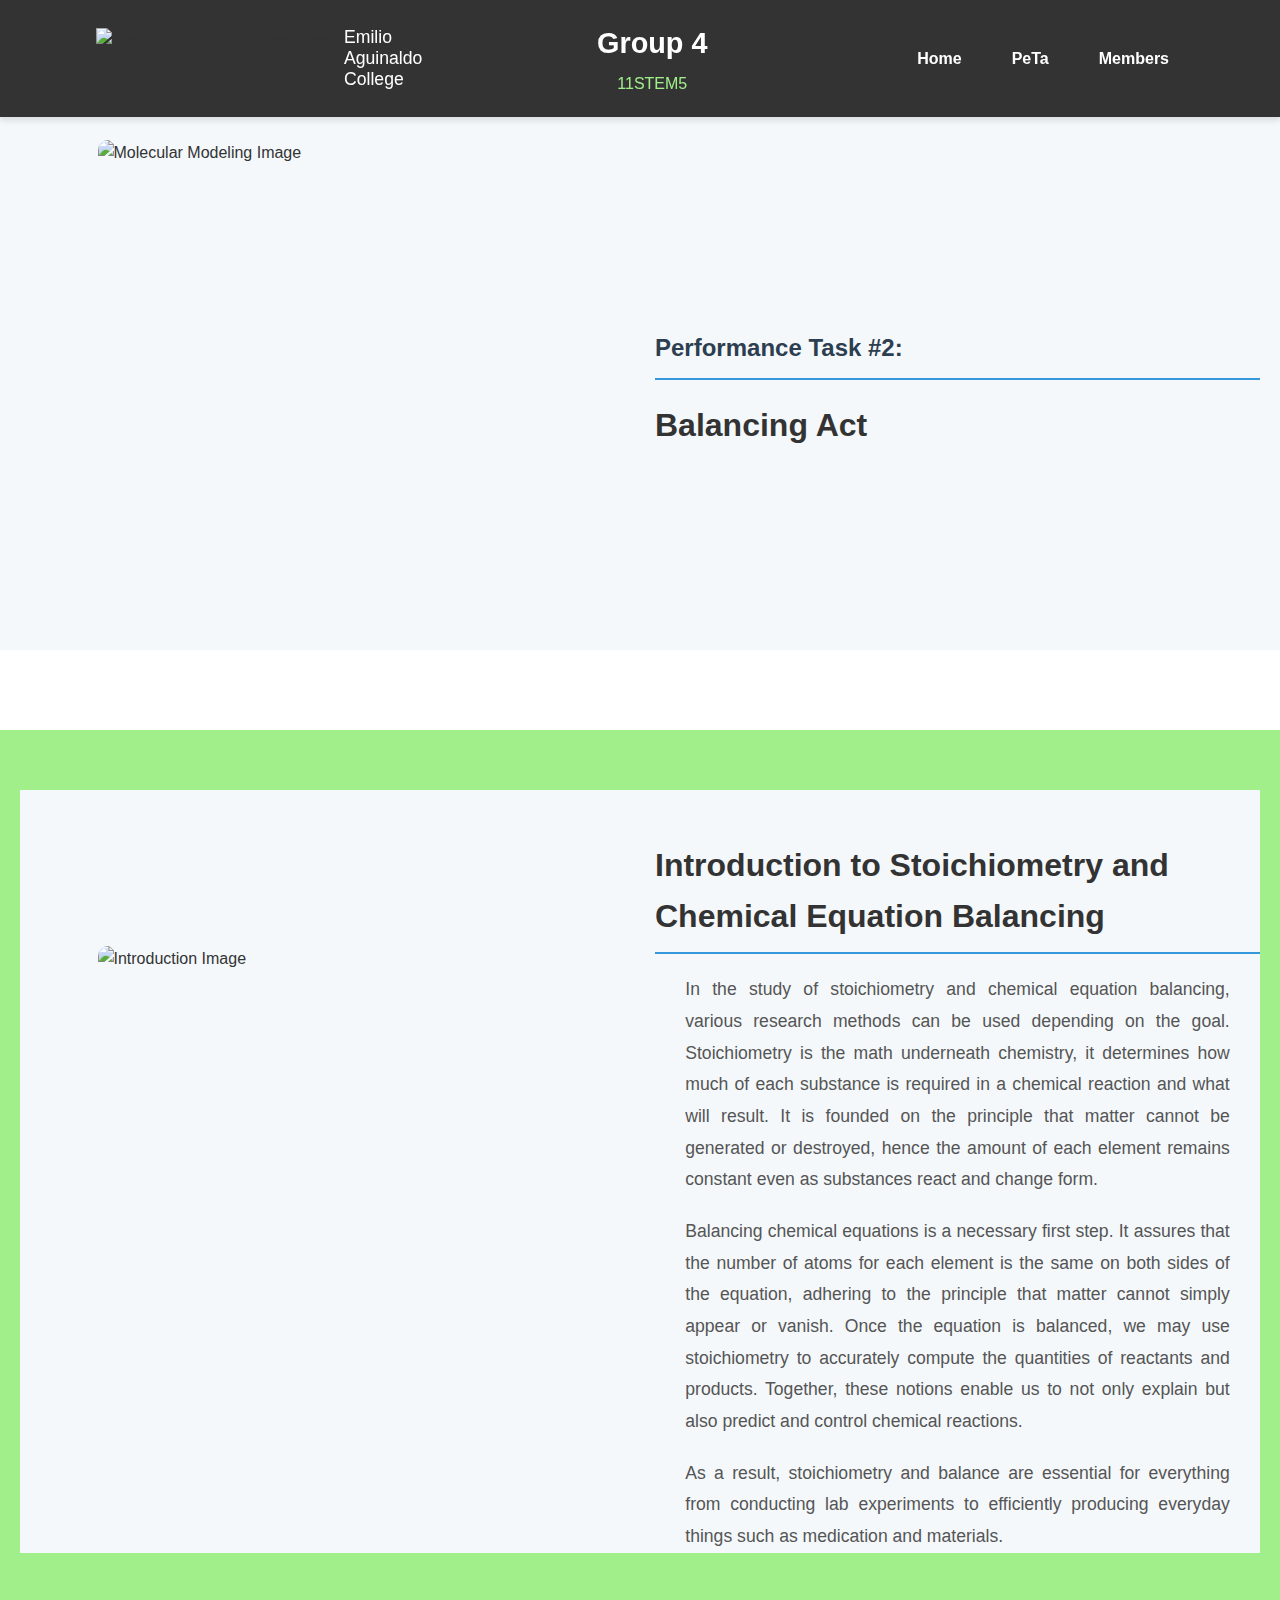
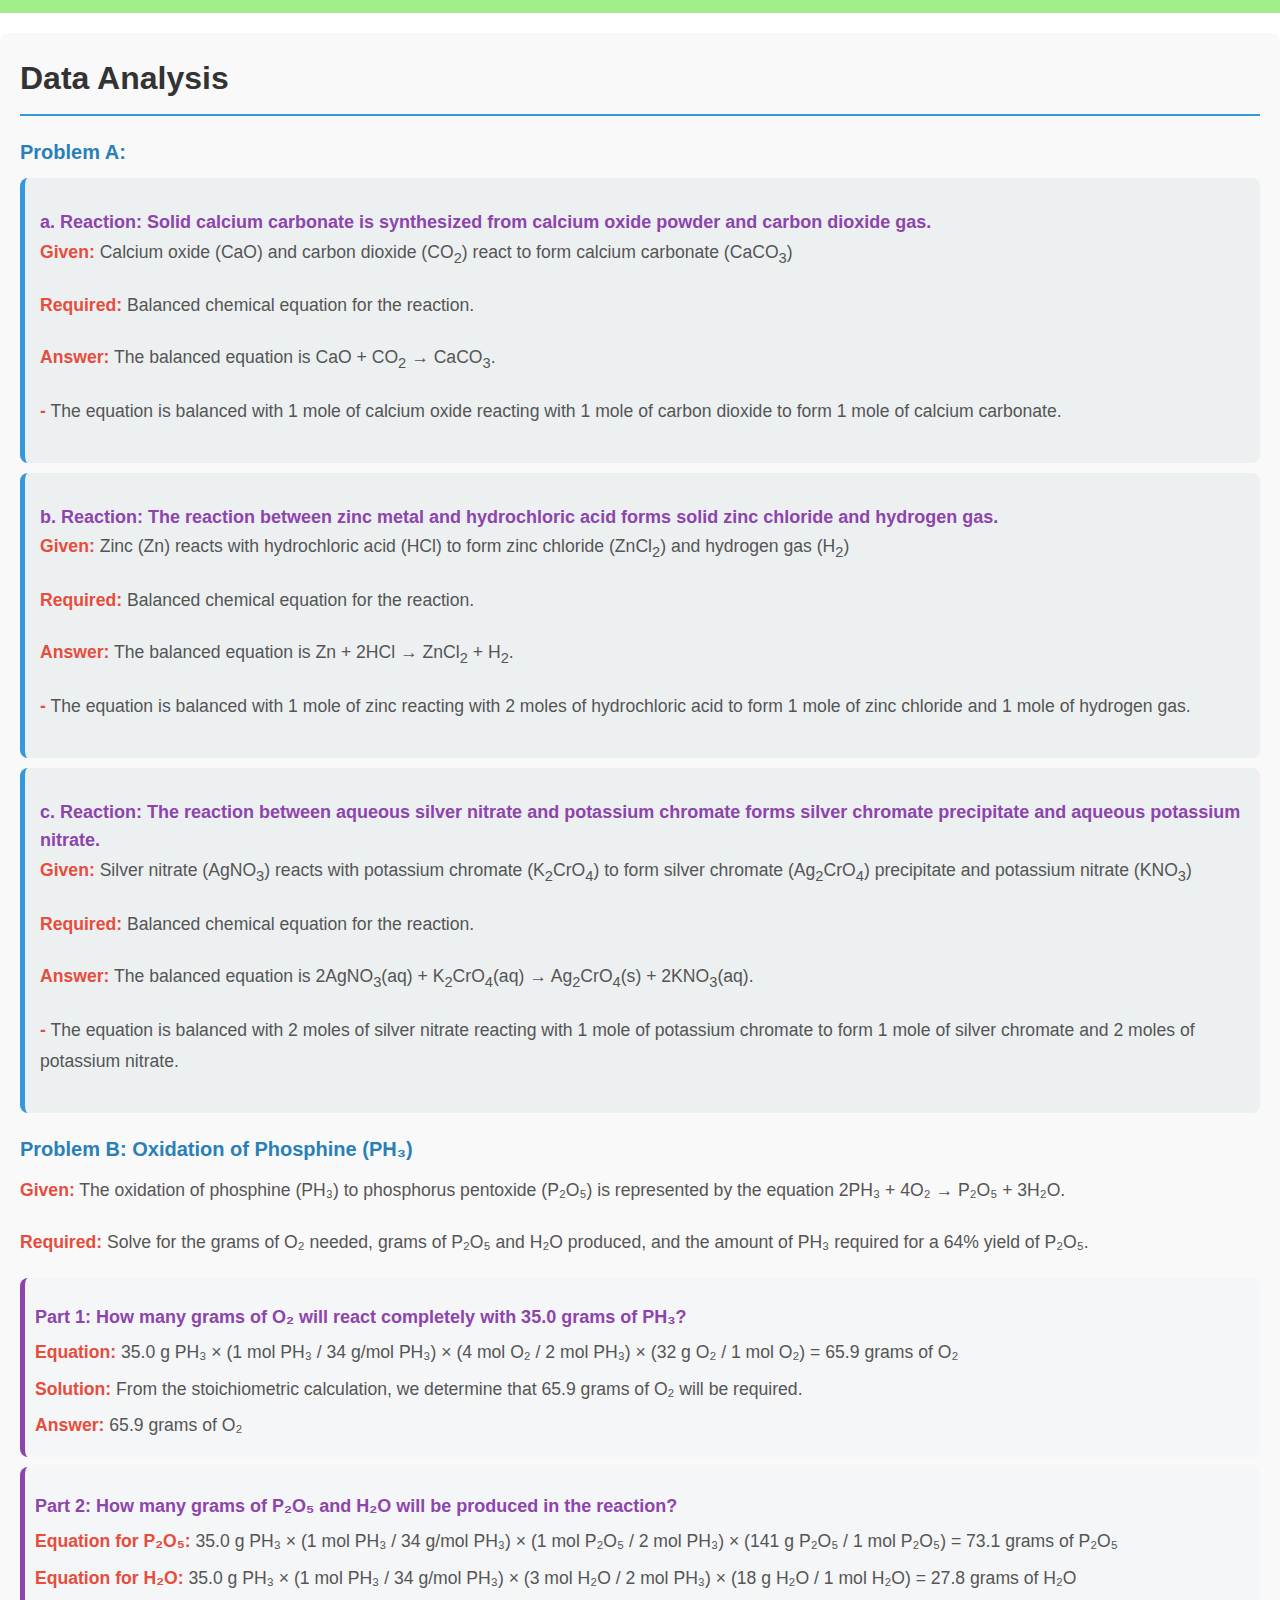
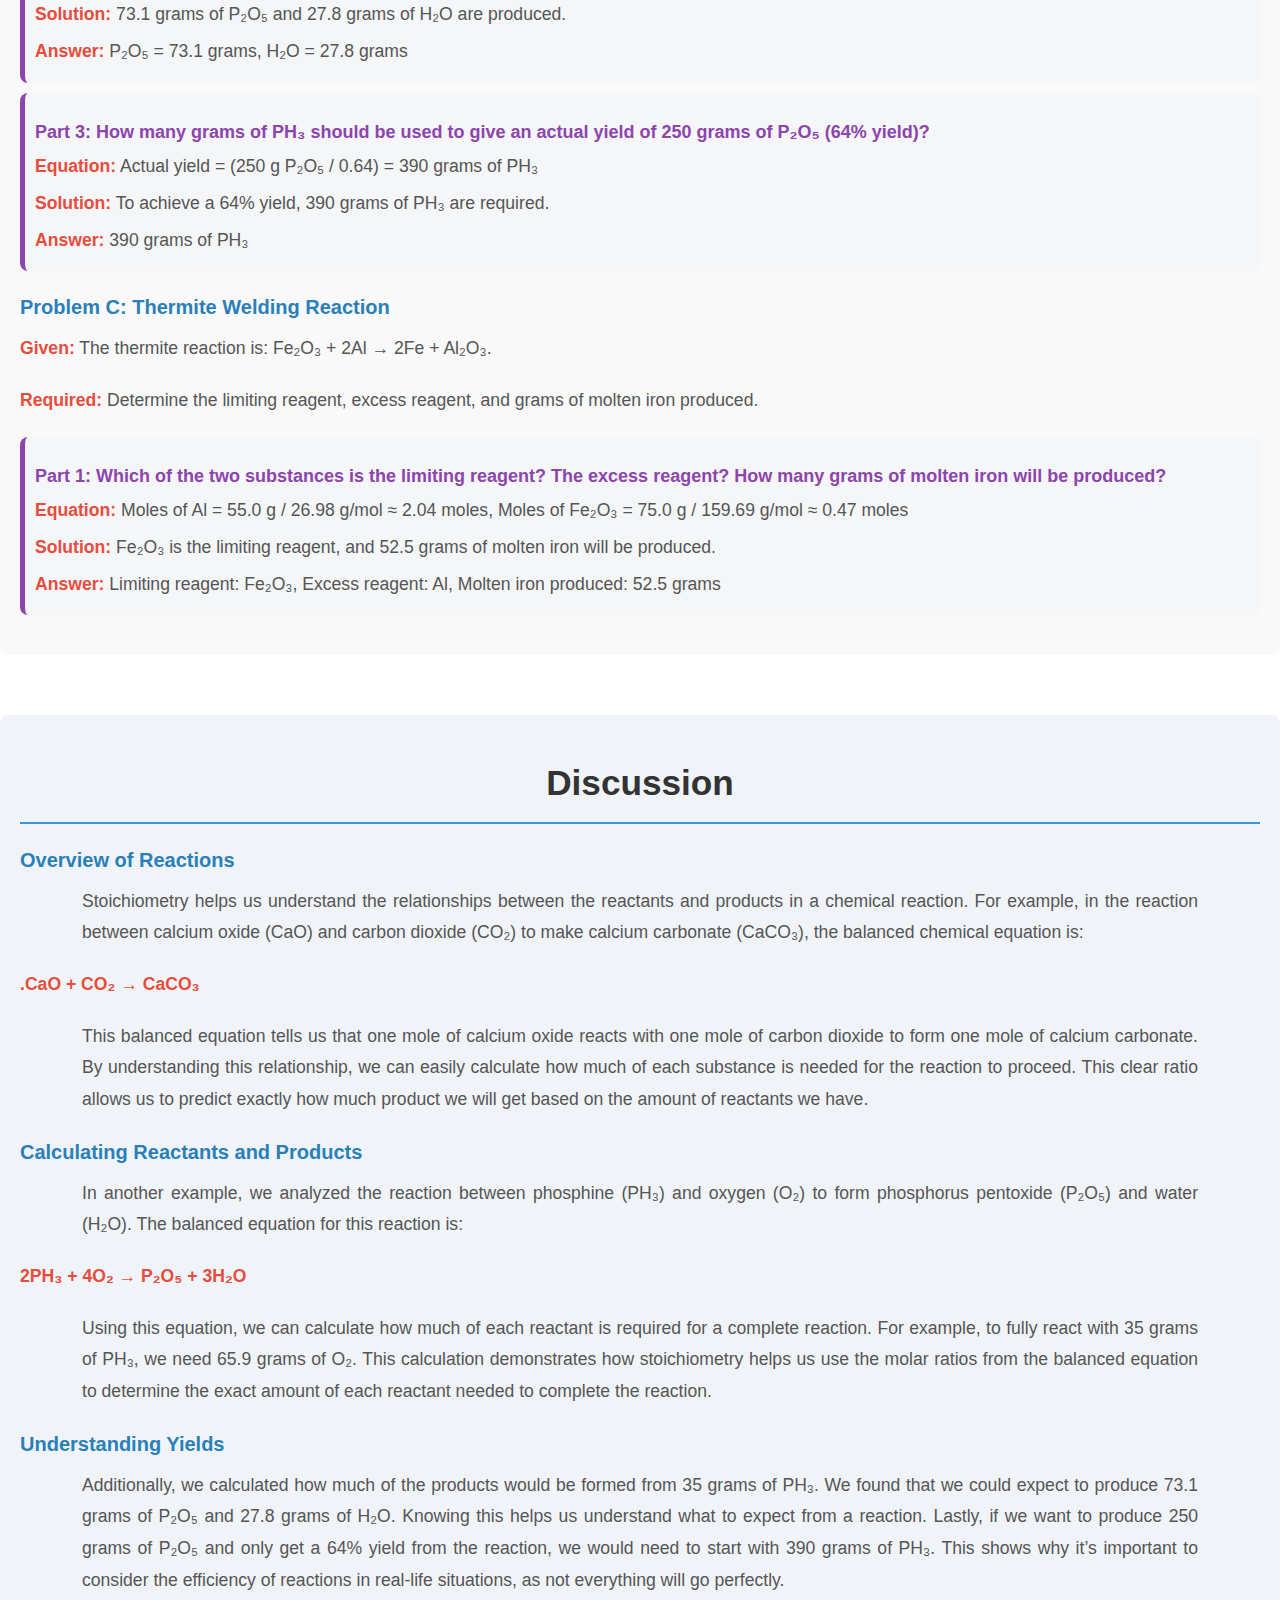
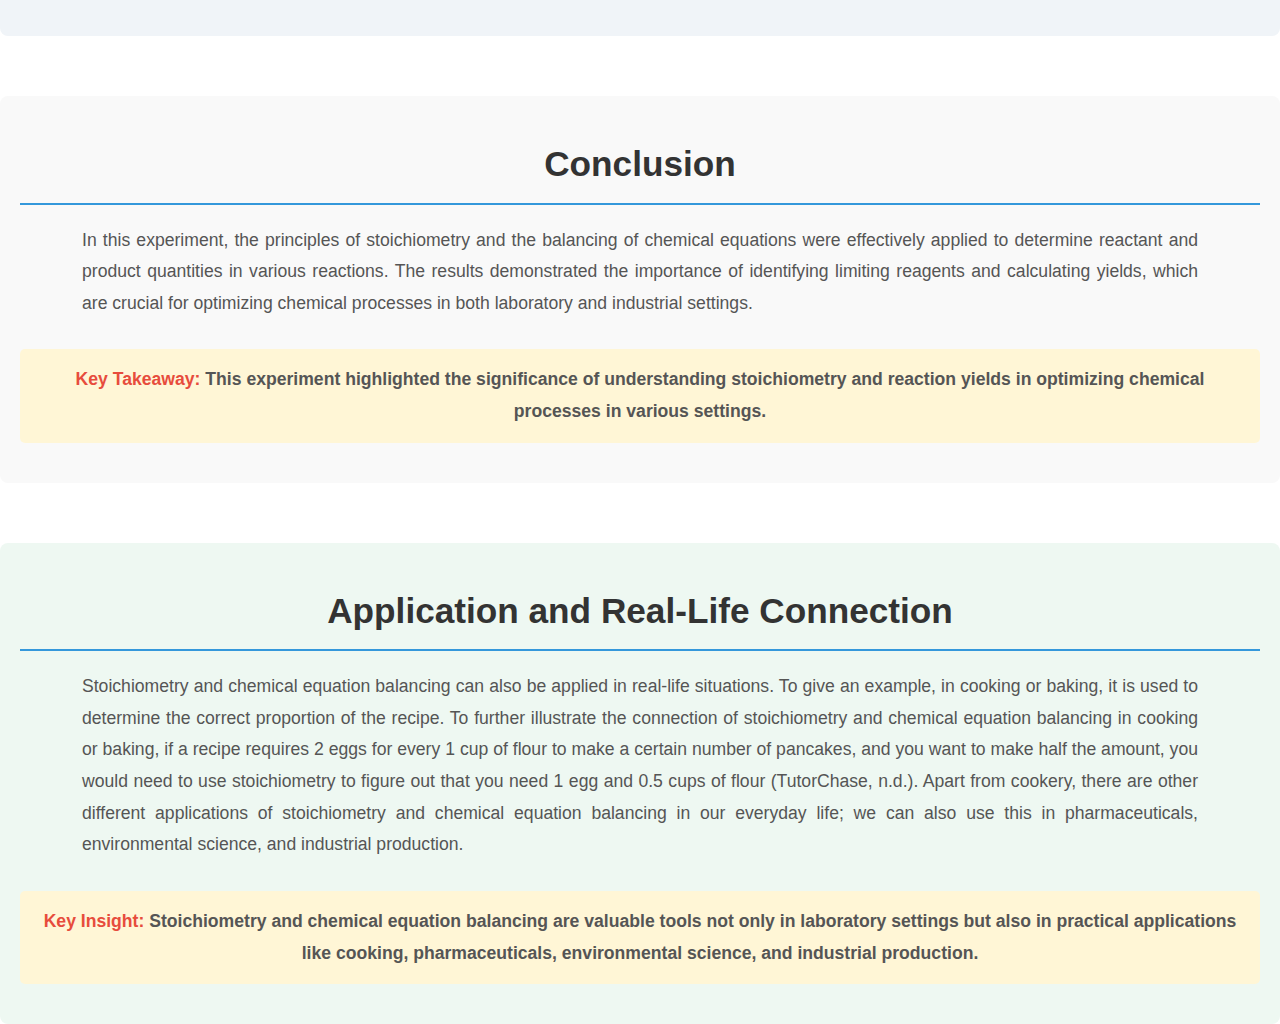
==== Balancing.html @ 18c322c0 "Initial Upload" ====
<!DOCTYPE html>
<html lang="en">

<head>
    <meta charset="UTF-8">
    <meta name="viewport" content="width=device-width, initial-scale=1.0">
    <title>Molecular Modeling and Geometry in Real Life - Group 4</title>
    <link rel="stylesheet" href="balancing.css">
</head>

<body>
    <header class="header">
        <nav class="navbar">
            <div class="logo-container">
                <img src="https://i.imgur.com/Ta3TBCE.png" alt="Emilio Aguinaldo College Logo" class="school-logo">
                <div class="school-name">
                    <span>Emilio</span>
                    <span>Aguinaldo</span>
                    <span>College</span>
                </div>
            </div>
            <div class="group-info">
                <div class="logo">Group 4</div>
                <div class="tagline">11STEM5</div>
            </div>
            <ul class="nav-links">
                <li><a href="index.html">Home</a></li>
                <!-- Updated PeTa dropdown -->
                <li class="dropdown">
                    <a href="#" class="dropbtn">PeTa</a>
                    <ul class="dropdown-content">
                        <li><a href="PaperChrom.html">Paper Chromatography</a></li>
                        <li><a href="Balancing.html">Balancing Act</a></li>
                        <li><a href="Molecular.html">Molecular Modeling and Geometry in Real Life</a></li>
                    </ul>
                </li>
                <li><a href="Members.html">Members</a></li>
            </ul>
        </nav>
    </header>

    <!-- First Section: PeTa #1 -->
    <section class="section intro">
        <div class="left-content">
            <img src="pic/BAL.jpeg" alt="Molecular Modeling Image" class="section-image">
        </div>
        <div class="right-content">
            <h2>Performance Task #2:</h2>
            <h1>Balancing Act</h1>
        </div>
    </section>

    <section class="intro-section section">
        <div class="intro">
            <div class="left-content">
                <img src="pic/cfimages.avif" alt="Introduction Image" class="section-image">
            </div>
            <div class="right-content">
                <div class="content">
                    <h2>Introduction to Stoichiometry and Chemical Equation Balancing</h2>
                    <p class="intro-text">
                        In the study of stoichiometry and chemical equation balancing, various research methods can be used depending on the goal. Stoichiometry is the math underneath chemistry, it determines how much of each substance is required in a chemical reaction and what will result. It is founded on the principle that matter cannot be generated or destroyed, hence the amount of each element remains constant even as substances react and change form.
                    </p>
                    <p class="intro-text">
                        Balancing chemical equations is a necessary first step. It assures that the number of atoms for each element is the same on both sides of the equation, adhering to the principle that matter cannot simply appear or vanish. Once the equation is balanced, we may use stoichiometry to accurately compute the quantities of reactants and products. Together, these notions enable us to not only explain but also predict and control chemical reactions. 
                    </p>
                    <p class="intro-text">
                        As a result, stoichiometry and balance are essential for everything from conducting lab experiments to efficiently producing everyday things such as medication and materials.
                    </p>
                </div>
            </div>
        </div>
    </section>
    
</section>

   <!-- Tenth Section: Data Analysis -->
<section class="section data-analysis">
    <div class="content">
        <h2>Data Analysis</h2>

        <!-- Problem A -->
        <div class="problem">
            <h3>Problem A:</h3>
            
            <!-- Reaction 1 -->
            <div class="reaction">
                <h4>a. Reaction: Solid calcium carbonate is synthesized from calcium oxide powder and carbon dioxide gas.</h4>
                <p><strong>Given:</strong> Calcium oxide (CaO) and carbon dioxide (CO<sub>2</sub>) react to form calcium carbonate (CaCO<sub>3</sub>)</p>
                <p><strong>Required:</strong> Balanced chemical equation for the reaction.</p>
                <p><strong>Answer:</strong> The balanced equation is CaO + CO<sub>2</sub> → CaCO<sub>3</sub>.</p>
                <p><strong>-</strong> The equation is balanced with 1 mole of calcium oxide reacting with 1 mole of carbon dioxide to form 1 mole of calcium carbonate.</p>
            </div>

            <!-- Reaction 2 -->
            <div class="reaction">
                <h4>b. Reaction: The reaction between zinc metal and hydrochloric acid forms solid zinc chloride and hydrogen gas.</h4>
                <p><strong>Given:</strong> Zinc (Zn) reacts with hydrochloric acid (HCl) to form zinc chloride (ZnCl<sub>2</sub>) and hydrogen gas (H<sub>2</sub>)</p>
                <p><strong>Required:</strong> Balanced chemical equation for the reaction.</p>
                <p><strong>Answer:</strong> The balanced equation is Zn + 2HCl → ZnCl<sub>2</sub> + H<sub>2</sub>.</p>
                <p><strong>-</strong> The equation is balanced with 1 mole of zinc reacting with 2 moles of hydrochloric acid to form 1 mole of zinc chloride and 1 mole of hydrogen gas.</p>
            </div>

            <!-- Reaction 3 -->
            <div class="reaction">
                <h4>c. Reaction: The reaction between aqueous silver nitrate and potassium chromate forms silver chromate precipitate and aqueous potassium nitrate.</h4>
                <p><strong>Given:</strong> Silver nitrate (AgNO<sub>3</sub>) reacts with potassium chromate (K<sub>2</sub>CrO<sub>4</sub>) to form silver chromate (Ag<sub>2</sub>CrO<sub>4</sub>) precipitate and potassium nitrate (KNO<sub>3</sub>)</p>
                <p><strong>Required:</strong> Balanced chemical equation for the reaction.</p>
                <p><strong>Answer:</strong> The balanced equation is 2AgNO<sub>3</sub>(aq) + K<sub>2</sub>CrO<sub>4</sub>(aq) → Ag<sub>2</sub>CrO<sub>4</sub>(s) + 2KNO<sub>3</sub>(aq).</p>
                <p><strong>-</strong> The equation is balanced with 2 moles of silver nitrate reacting with 1 mole of potassium chromate to form 1 mole of silver chromate and 2 moles of potassium nitrate.</p>
            </div>
        </div>

        <!-- Problem B -->
        <div class="problem">
            <h3>Problem B: Oxidation of Phosphine (PH₃)</h3>
            <p><strong>Given:</strong> The oxidation of phosphine (PH₃) to phosphorus pentoxide (P₂O₅) is represented by the equation 2PH₃ + 4O₂ → P₂O₅ + 3H₂O.</p>
            <p><strong>Required:</strong> Solve for the grams of O₂ needed, grams of P₂O₅ and H₂O produced, and the amount of PH₃ required for a 64% yield of P₂O₅.</p>

            <!-- Sub-problem 1 -->
            <div class="sub-problem">
                <h4>Part 1: How many grams of O₂ will react completely with 35.0 grams of PH₃?</h4>
                <p><strong>Equation:</strong> 35.0 g PH₃ × (1 mol PH₃ / 34 g/mol PH₃) × (4 mol O₂ / 2 mol PH₃) × (32 g O₂ / 1 mol O₂) = 65.9 grams of O₂</p>
                <p><strong>Solution:</strong> From the stoichiometric calculation, we determine that 65.9 grams of O₂ will be required.</p>
                <p><strong>Answer:</strong> 65.9 grams of O₂</p>
            </div>

            <!-- Sub-problem 2 -->
            <div class="sub-problem">
                <h4>Part 2: How many grams of P₂O₅ and H₂O will be produced in the reaction?</h4>
                <p><strong>Equation for P₂O₅:</strong> 35.0 g PH₃ × (1 mol PH₃ / 34 g/mol PH₃) × (1 mol P₂O₅ / 2 mol PH₃) × (141 g P₂O₅ / 1 mol P₂O₅) = 73.1 grams of P₂O₅</p>
                <p><strong>Equation for H₂O:</strong> 35.0 g PH₃ × (1 mol PH₃ / 34 g/mol PH₃) × (3 mol H₂O / 2 mol PH₃) × (18 g H₂O / 1 mol H₂O) = 27.8 grams of H₂O</p>
                <p><strong>Solution:</strong> 73.1 grams of P₂O₅ and 27.8 grams of H₂O are produced.</p>
                <p><strong>Answer:</strong> P₂O₅ = 73.1 grams, H₂O = 27.8 grams</p>
            </div>

            <!-- Sub-problem 3 -->
            <div class="sub-problem">
                <h4>Part 3: How many grams of PH₃ should be used to give an actual yield of 250 grams of P₂O₅ (64% yield)?</h4>
                <p><strong>Equation:</strong> Actual yield = (250 g P₂O₅ / 0.64) = 390 grams of PH₃</p>
                <p><strong>Solution:</strong> To achieve a 64% yield, 390 grams of PH₃ are required.</p>
                <p><strong>Answer:</strong> 390 grams of PH₃</p>
            </div>
        </div>

        <!-- Problem C -->
        <div class="problem">
            <h3>Problem C: Thermite Welding Reaction</h3>
            <p><strong>Given:</strong> The thermite reaction is: Fe₂O₃ + 2Al → 2Fe + Al₂O₃.</p>
            <p><strong>Required:</strong> Determine the limiting reagent, excess reagent, and grams of molten iron produced.</p>

            <!-- Sub-problem 1 -->
            <div class="sub-problem">
                <h4>Part 1: Which of the two substances is the limiting reagent? The excess reagent? How many grams of molten iron will be produced?</h4>
                <p><strong>Equation:</strong> Moles of Al = 55.0 g / 26.98 g/mol ≈ 2.04 moles, Moles of Fe₂O₃ = 75.0 g / 159.69 g/mol ≈ 0.47 moles</p>
                <p><strong>Solution:</strong> Fe₂O₃ is the limiting reagent, and 52.5 grams of molten iron will be produced.</p>
                <p><strong>Answer:</strong> Limiting reagent: Fe₂O₃, Excess reagent: Al, Molten iron produced: 52.5 grams</p>
            </div>
        </div>
    </div>
</section>






    
        </div>
   <!-- Ninth Section: Discussion -->
<section class="section discussion">
    <div class="content">
        <h2>Discussion</h2>
        
        <!-- Overview of Reactions -->
        <h3>Overview of Reactions</h3>
        <p class="discussion-text">Stoichiometry helps us understand the relationships between the reactants and products in a chemical reaction. For example, in the reaction between calcium oxide (CaO) and carbon dioxide (CO₂) to make calcium carbonate (CaCO₃), the balanced chemical equation is:</p>
        <p><strong>.CaO + CO₂ → CaCO₃<p/></strong>
        <p class="discussion-text">This balanced equation tells us that one mole of calcium oxide reacts with one mole of carbon dioxide to form one mole of calcium carbonate. By understanding this relationship, we can easily calculate how much of each substance is needed for the reaction to proceed. This clear ratio allows us to predict exactly how much product we will get based on the amount of reactants we have.</p>

        <!-- Calculating Reactants and Products -->
        <h3>Calculating Reactants and Products</h3>
        <p class="discussion-text">In another example, we analyzed the reaction between phosphine (PH₃) and oxygen (O₂) to form phosphorus pentoxide (P₂O₅) and water (H₂O). The balanced equation for this reaction is:</p>
        <p><strong>2PH₃ + 4O₂ → P₂O₅ + 3H₂O<p/></strong>
        <p class="discussion-text">Using this equation, we can calculate how much of each reactant is required for a complete reaction. For example, to fully react with 35 grams of PH₃, we need 65.9 grams of O₂. This calculation demonstrates how stoichiometry helps us use the molar ratios from the balanced equation to determine the exact amount of each reactant needed to complete the reaction.</p>

        <!-- Understanding Yields -->
        <h3>Understanding Yields</h3>
        <p class="discussion-text">Additionally, we calculated how much of the products would be formed from 35 grams of PH₃. We found that we could expect to produce 73.1 grams of P₂O₅ and 27.8 grams of H₂O. Knowing this helps us understand what to expect from a reaction. Lastly, if we want to produce 250 grams of P₂O₅ and only get a 64% yield from the reaction, we would need to start with 390 grams of PH₃. This shows why it’s important to consider the efficiency of reactions in real-life situations, as not everything will go perfectly.</p>
    </div>
</section>

</main>

</section>

    </section>

  <!-- Seventh Section: Conclusion -->
<section class="section conclusion">
    <div class="content">
        <h2>Conclusion</h2>
        <p class="conclusion-text">In this experiment, the principles of stoichiometry and the balancing of chemical equations were effectively applied to determine reactant and product quantities in various reactions. The results demonstrated the importance of identifying limiting reagents and calculating yields, which are crucial for optimizing chemical processes in both laboratory and industrial settings.</p>
        <div class="highlighted-text">
            <p><strong>Key Takeaway:</strong> This experiment highlighted the significance of understanding stoichiometry and reaction yields in optimizing chemical processes in various settings.</p>
        </div>
    </div>
</section>

<!-- Eighth Section: Application and Real-Life Connection -->
<section class="section application">
    <div class="content">
        <h2>Application and Real-Life Connection</h2>
        <p class="application-text">Stoichiometry and chemical equation balancing can also be applied in real-life situations. To give an example, in cooking or baking, it is used to determine the correct proportion of the recipe. To further illustrate the connection of stoichiometry and chemical equation balancing in cooking or baking, if a recipe requires 2 eggs for every 1 cup of flour to make a certain number of pancakes, and you want to make half the amount, you would need to use stoichiometry to figure out that you need 1 egg and 0.5 cups of flour (TutorChase, n.d.). Apart from cookery, there are other different applications of stoichiometry and chemical equation balancing in our everyday life; we can also use this in pharmaceuticals, environmental science, and industrial production.</p>
        <div class="highlighted-text">
            <p><strong>Key Insight:</strong> Stoichiometry and chemical equation balancing are valuable tools not only in laboratory settings but also in practical applications like cooking, pharmaceuticals, environmental science, and industrial production.</p>
        </div>
    </div>
</section>


</body>

</html>
---- balancing.css ----
/* General styles */
* {
    margin: 0;
    padding: 0;
    box-sizing: border-box;
}

body {
    font-family: 'Poppins', sans-serif;
    color: #333;
    line-height: 1.6;
    overflow-x: hidden;
    height: 100%;
}

/* Header Styles */
.header {
    width: 100%;
    position: fixed;
    top: 0;
    left: 0;
    background-color: #333333;
    padding: 20px 0;
    z-index: 1000;
    box-shadow: 0 4px 6px rgba(0, 0, 0, 0.1);
}

.navbar {
    width: 85%;
    margin: 0 auto;
    display: flex;
    justify-content: space-between;
    align-items: center;
}

.logo-container {
    display: flex;
    align-items: center;
}

.school-logo {
    height: 60px;
    width: auto;
    margin-right: 15px;
}

.school-name {
    display: flex;
    flex-direction: column;
    color: white;
    font-size: 1.1rem;
}

.school-name span {
    line-height: 1.2;
}

.group-info {
    text-align: center;
    flex-grow: 1;
    display: flex;
    flex-direction: column;
    justify-content: center;
}

.logo {
    font-size: 1.8rem;
    color: white;
    font-weight: 600;
}

.tagline {
    font-size: 1rem;
    color: #A1EF8B;
    margin-top: 5px;
}

.nav-links {
    list-style: none;
    display: flex;
    margin-left: auto;
}

.nav-links li {
    display: inline-block;
    margin-left: 20px;
}

.nav-links a {
    color: white;
    text-decoration: none;
    font-weight: 600;
    display: inline-block;
    padding: 10px 15px;
    transition: background-color 0.3s ease, color 0.3s ease;
}

.nav-links a:hover {
    background-color: #A1EF8B;
    color: #333;
}

/* Sub-menu Styles */
.dropdown {
    position: relative;
}

.dropbtn {
    color: white;
    text-decoration: none;
    font-weight: 600;
    display: inline-block;
    padding: 10px 15px;
}

.dropdown-content {
    display: none;
    position: absolute;
    background-color: #333;
    min-width: 160px;
    z-index: 1;
}

.dropdown-content li {
    display: block;
}

.dropdown-content li a {
    color: white;
    padding: 10px 15px;
    text-decoration: none;
    font-weight: 400;
    transition: background-color 0.3s ease;
}

.dropdown-content li a:hover {
    background-color: #A1EF8B;
}

.dropdown:hover .dropdown-content {
    display: block;
}

.dropdown:hover .dropbtn {
    background-color: #444;
}

/* Active Link Styling */
.nav-links li.active a {
    background-color: #A1EF8B;
    color: #333;
}

/* Sections Styling */
.section {
    padding: 60px 20px;
    margin-top: 80px;
}

.intro {
    background-color: #F4F8FB;
    display: flex;
    justify-content: space-between;
    align-items: center;
}

.left-content {
    flex: 1;
    display: flex;
    justify-content: center;
    align-items: center;
}

.right-content {
    flex: 1;
    padding-left: 30px;
    padding-top: 50px;
}

.section-image {
    width: 100%;
    max-width: 450px;
    height: 450px;
    border-radius: 10px;
}

.content h2 {
    font-size: 2rem;
    color: #333;
    margin-bottom: 20px;
    font-weight: 600;
}

.content p {
    font-size: 1.1rem;
    color: #555;
    margin-bottom: 20px;
    line-height: 1.8;
}

.content ul {
    margin-left: 20px;
}

.content li {
    font-size: 1.2rem;
    color: #555;
    margin-left: 20px;
}

.procedure ol {
    font-size: 1.1rem;
    color: #555;
    margin-left: 40px;
    line-height: 1.8;
}

/* Section Backgrounds */
.intro-section {
    background-color: #A1EF8B;
    color: #333;
}

.procedure {
    background-color: #ffeb3b;
}

.results {
    background-color: #c8e6c9;
}

.conclusion {
    background-color: #fff59d;
}

@media (max-width: 768px) {
    .right-content {
        padding-left: 15px;
        padding-top: 20px;
    }

    .section-image {
        max-width: 100%;
        height: auto;
    }

    .navbar {
        flex-direction: column;
        text-align: center;
    }

    .nav-links {
        flex-direction: column;
    }
}
/* Data Table Style */
.data-table {
    width: 100%;
    border-collapse: collapse;
    margin-top: 20px;
}

.data-table td {
    border: 1px solid #ccc;
    padding: 10px;
    text-align: center;
    font-size: 1rem;
}

.data-table tr:nth-child(even) {
    background-color: #f9f9f9;
}

.data-table tr:hover {
    background-color: #f1f1f1;
}

/* Discussion Section Styling */
.discussion {
    background-color: #f0f4f8; /* Light background color */
    padding: 40px 20px;
    margin-top: 60px;
    border-radius: 8px;
}

.discussion h2 {
    font-size: 2.2rem;
    color: #333;
    margin-bottom: 20px;
    font-weight: 600;
    text-align: center;
}

.discussion-text {
    font-size: 1.1rem;
    line-height: 1.8;
    color: #555;
    margin-bottom: 20px;
    text-align: justify;
    max-width: 90%;
    margin: 0 auto;
}

.discussion-text:last-child {
    margin-bottom: 0;
}

.highlighted-text {
    background-color: #ffffcc; /* Light yellow background */
    padding: 15px;
    border-radius: 5px;
    margin-top: 30px;
    text-align: center;
    font-size: 1.2rem;
    font-weight: 600;
    color: #333;
}

.highlighted-text p {
    margin: 0;
}

/* Adding responsive design for mobile */
@media (max-width: 768px) {
    .discussion-text {
        font-size: 1rem;
    }

    .highlighted-text {
        font-size: 1.1rem;
    }
}

/* Conclusion Section Styling */
.conclusion {
    background-color: #f9f9f9; /* Slightly off-white background */
    padding: 40px 20px;
    margin-top: 60px;
    border-radius: 8px;
}

.conclusion h2 {
    font-size: 2.2rem;
    color: #333;
    margin-bottom: 20px;
    font-weight: 600;
    text-align: center;
}

.conclusion-text {
    font-size: 1.1rem;
    line-height: 1.8;
    color: #555;
    margin-bottom: 20px;
    text-align: justify;
    max-width: 90%;
    margin: 0 auto;
}

.conclusion-text:last-child {
    margin-bottom: 0;
}

.highlighted-text {
    background-color: #ffffe0; /* Light yellow background */
    padding: 15px;
    border-radius: 5px;
    margin-top: 30px;
    text-align: center;
    font-size: 1.2rem;
    font-weight: 600;
    color: #333;
}

.highlighted-text p {
    margin: 0;
}

/* Adding responsive design for mobile */
@media (max-width: 768px) {
    .conclusion-text {
        font-size: 1rem;
    }

    .highlighted-text {
        font-size: 1.1rem;
    }
}
/* Application and Real-Life Connection Section Styling */
.application {
    background-color: #eef8f2; /* Soft light green background */
    padding: 40px 20px;
    margin-top: 60px;
    border-radius: 8px;
}

.application h2 {
    font-size: 2.2rem;
    color: #333;
    margin-bottom: 20px;
    font-weight: 600;
    text-align: center;
}

.application-text {
    font-size: 1.1rem;
    line-height: 1.8;
    color: #555;
    margin-bottom: 20px;
    text-align: justify;
    max-width: 90%;
    margin: 0 auto;
}

.application-text:last-child {
    margin-bottom: 0;
}

.highlighted-text {
    background-color: #fff6d6; /* Light yellow background */
    padding: 15px;
    border-radius: 5px;
    margin-top: 30px;
    text-align: center;
    font-size: 1.2rem;
    font-weight: 600;
    color: #333;
}

.highlighted-text p {
    margin: 0;
}

/* Adding responsive design for mobile */
@media (max-width: 768px) {
    .application-text {
        font-size: 1rem;
    }

    .highlighted-text {
        font-size: 1.1rem;
    }
}
/* Introduction Section Styling */
.introduction {
    background-color: #f4f8fb; /* Soft blue background */
    padding: 40px 20px;
    margin-top: 60px;
    border-radius: 8px;
}

.introduction h2 {
    font-size: 2.2rem;
    color: #333;
    margin-bottom: 20px;
    font-weight: 600;
    text-align: center;
}

.intro-text {
    font-size: 1.1rem;
    line-height: 1.8;
    color: #555;
    margin-bottom: 20px;
    text-align: justify;
    max-width: 90%;
    margin: 0 auto;
}

.intro-text:last-child {
    margin-bottom: 0;
}

.highlighted-intro {
    background-color: #fff6d6; /* Light yellow background */
    padding: 15px;
    border-radius: 5px;
    margin-top: 30px;
    text-align: center;
    font-size: 1.2rem;
    font-weight: 600;
    color: #333;
}

.highlighted-intro p {
    margin: 0;
}

/* Adding responsive design for mobile */
@media (max-width: 768px) {
    .intro-text {
        font-size: 1rem;
    }

    .highlighted-intro {
        font-size: 1.1rem;
    }
}
/* Styling for Data Analysis Section */
.section.data-analysis {
    font-family: Arial, sans-serif;
    padding: 20px;
    background-color: #f9f9f9;
    margin: 20px 0;
    border-radius: 8px;
}

h2 {
    color: #2c3e50;
    font-size: 24px;
    border-bottom: 2px solid #3498db;
    padding-bottom: 10px;
    margin-bottom: 20px;
}

h3 {
    color: #2980b9;
    font-size: 20px;
    margin-top: 20px;
    margin-bottom: 10px;
}

h4 {
    color: #8e44ad;
    font-size: 18px;
    margin-top: 15px;
}

p {
    font-size: 16px;
    color: #34495e;
    line-height: 1.6;
}

strong {
    font-weight: bold;
}

.problem {
    margin-bottom: 20px;
}

.reaction {
    background-color: #ecf0f1;
    padding: 15px;
    margin-bottom: 10px;
    border-radius: 8px;
    border-left: 5px solid #3498db;
}

.sub-problem {
    background-color: #f4f6f7;
    padding: 10px;
    margin-top: 10px;
    border-radius: 8px;
    border-left: 5px solid #8e44ad;
}

.sub-problem p {
    margin: 5px 0;
}

.reaction, .sub-problem {
    transition: background-color 0.3s ease;
}

.reaction:hover, .sub-problem:hover {
    background-color: #d5dbdb;
}

p strong {
    color: #e74c3c;
}
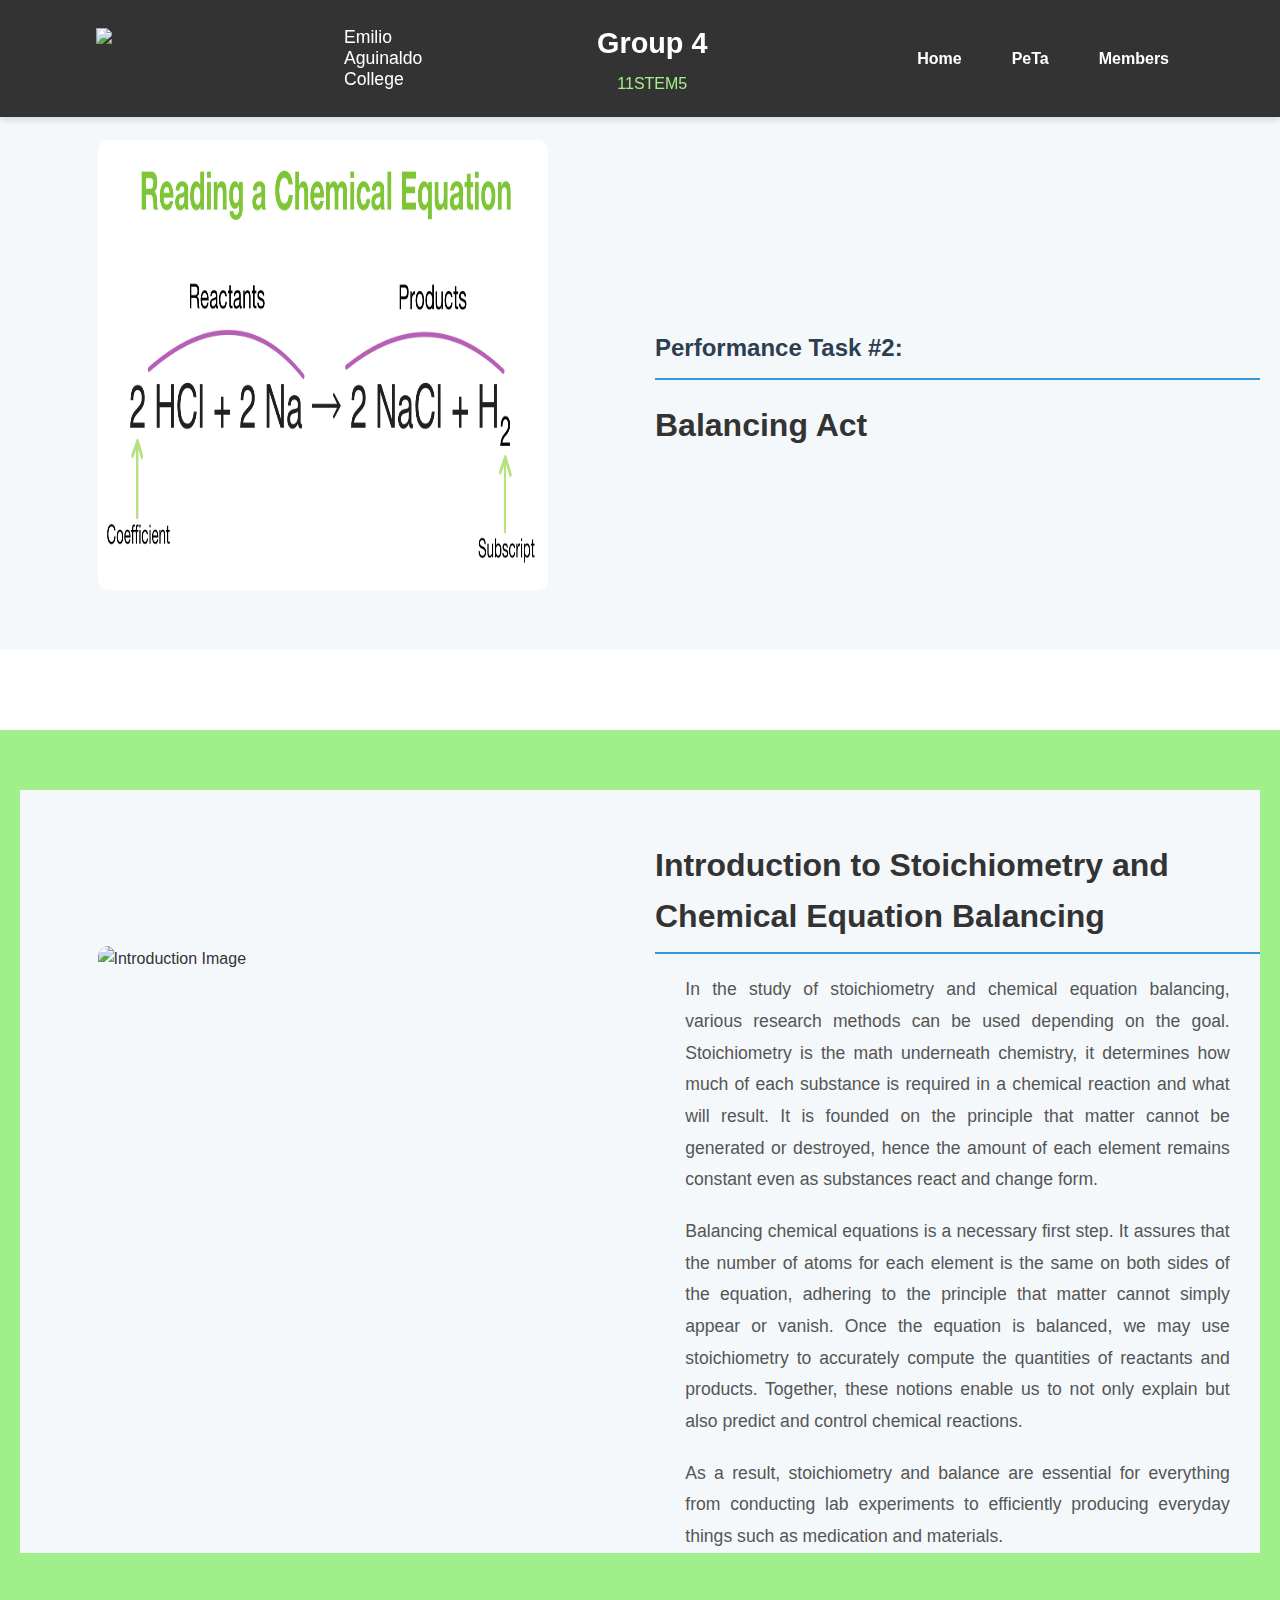
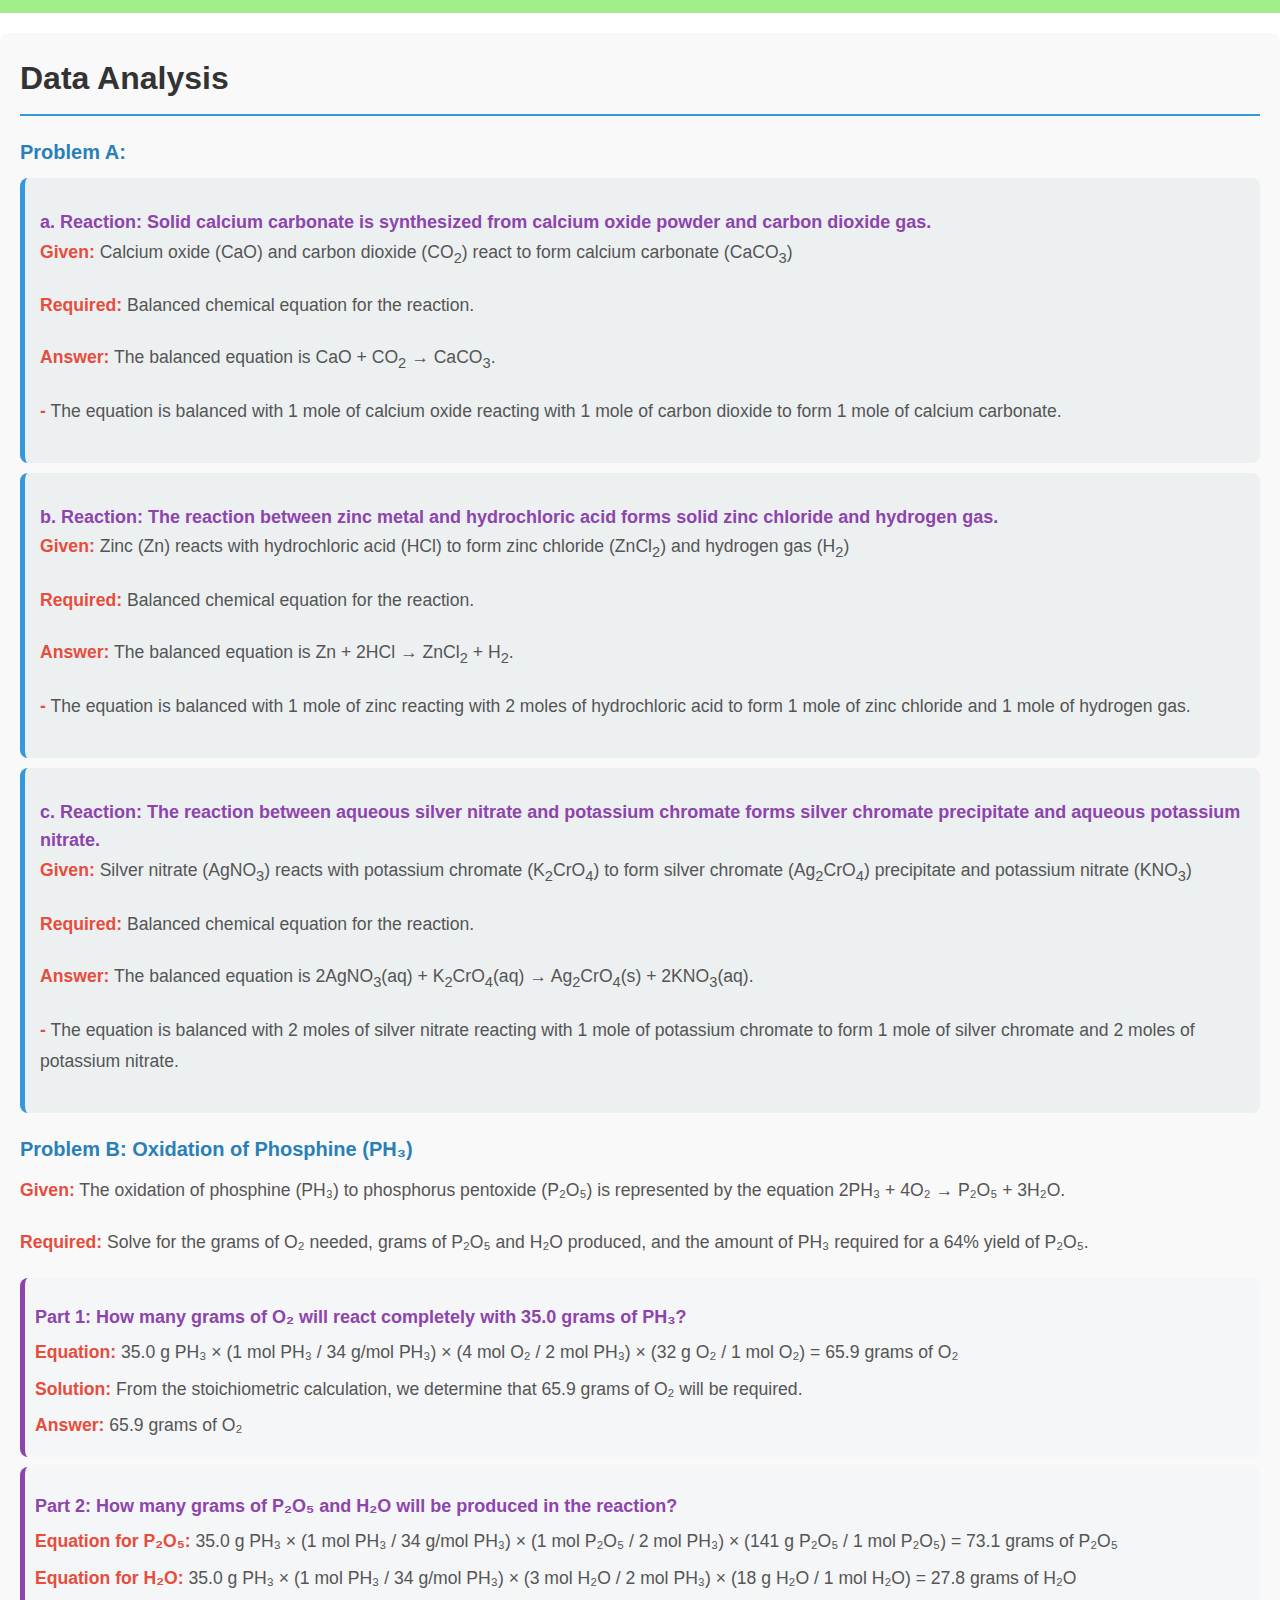
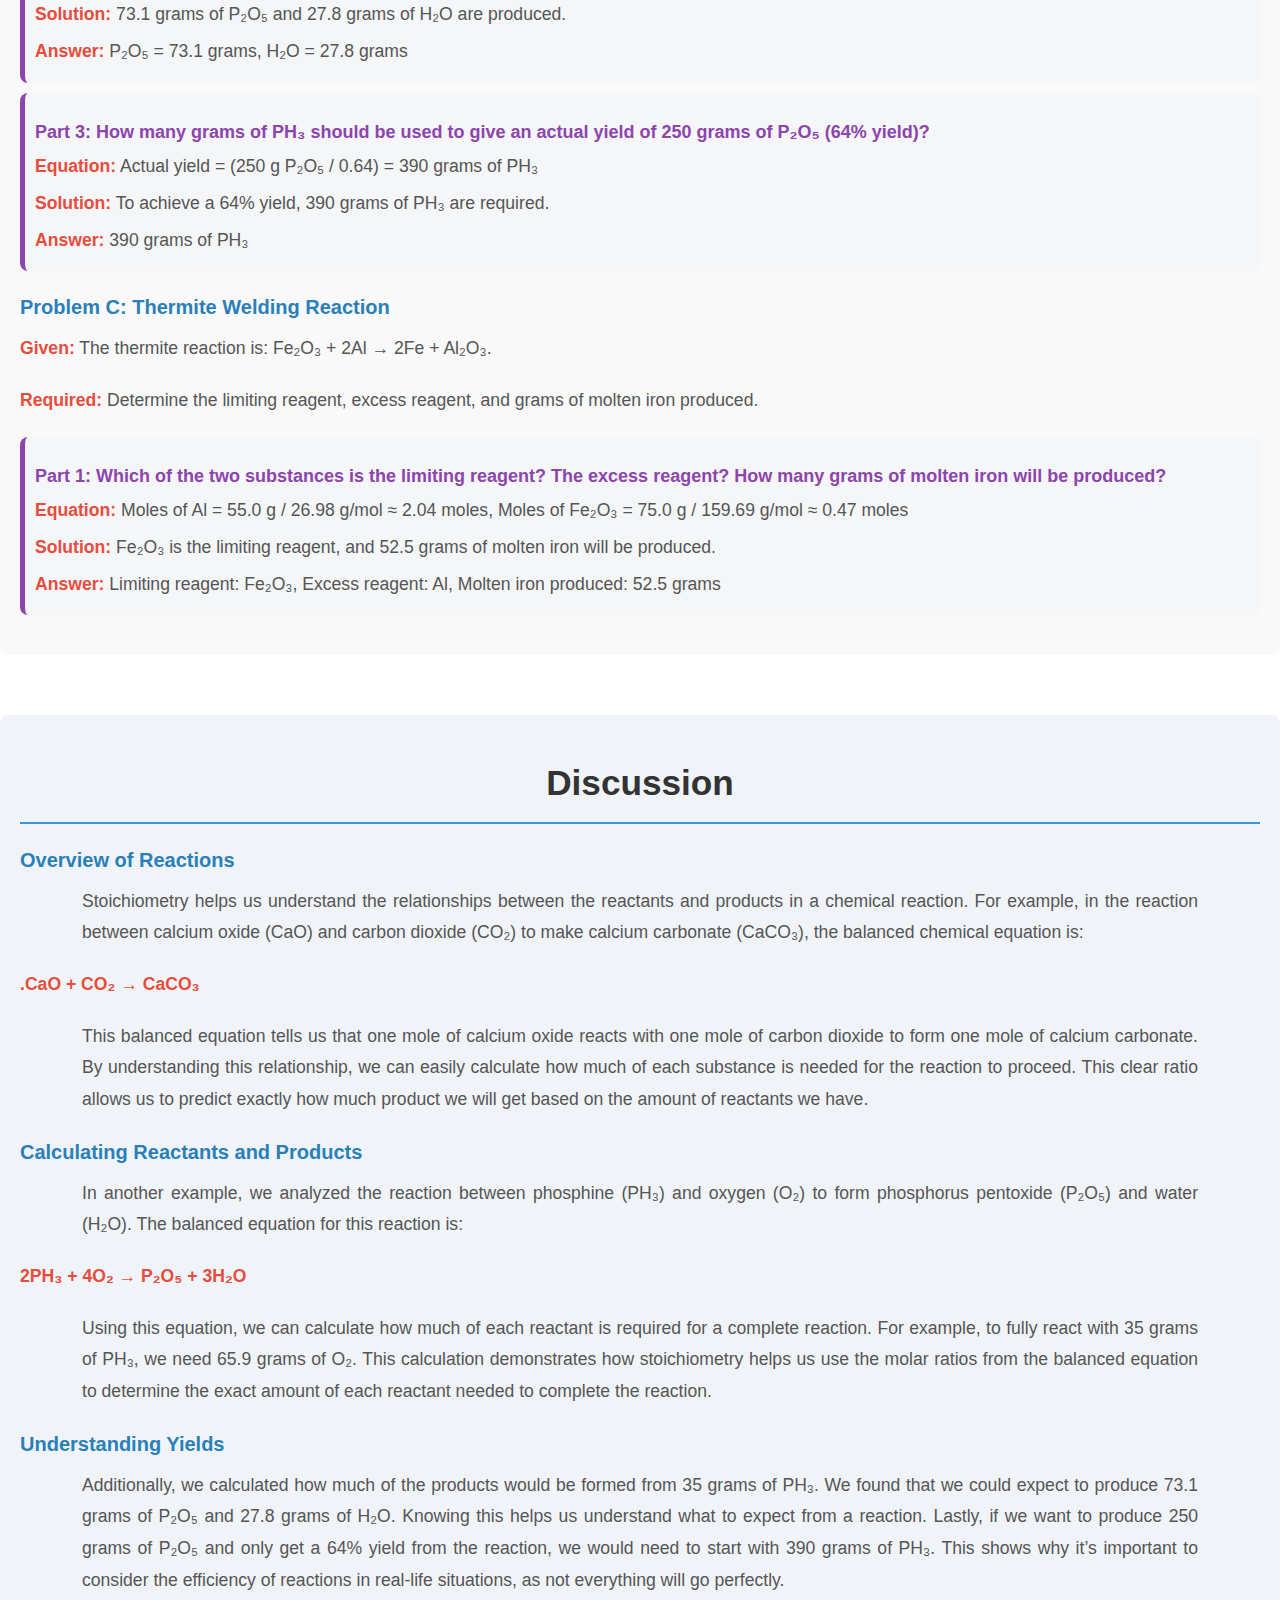
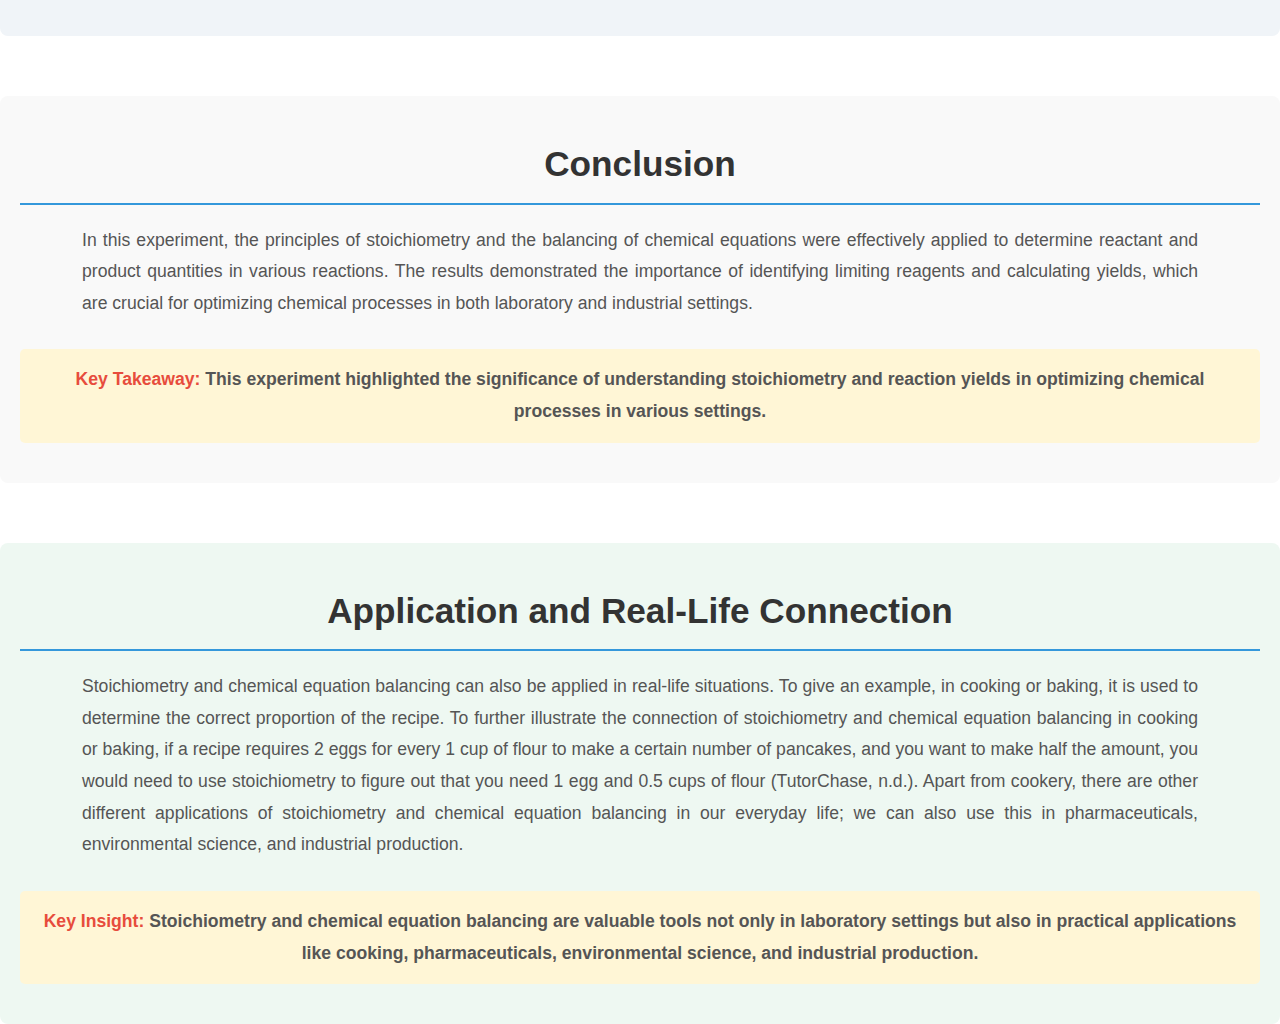
==== commit ace79c32: "Balancing.html" ====
--- a/Balancing.html
+++ b/Balancing.html
@@ -42,7 +42,7 @@
     <!-- First Section: PeTa #1 -->
     <section class="section intro">
         <div class="left-content">
-            <img src="pic/BAL.jpeg" alt="Molecular Modeling Image" class="section-image">
+            <img src="BAL.jpeg" alt="Molecular Modeling Image" class="section-image">
         </div>
         <div class="right-content">
             <h2>Performance Task #2:</h2>
